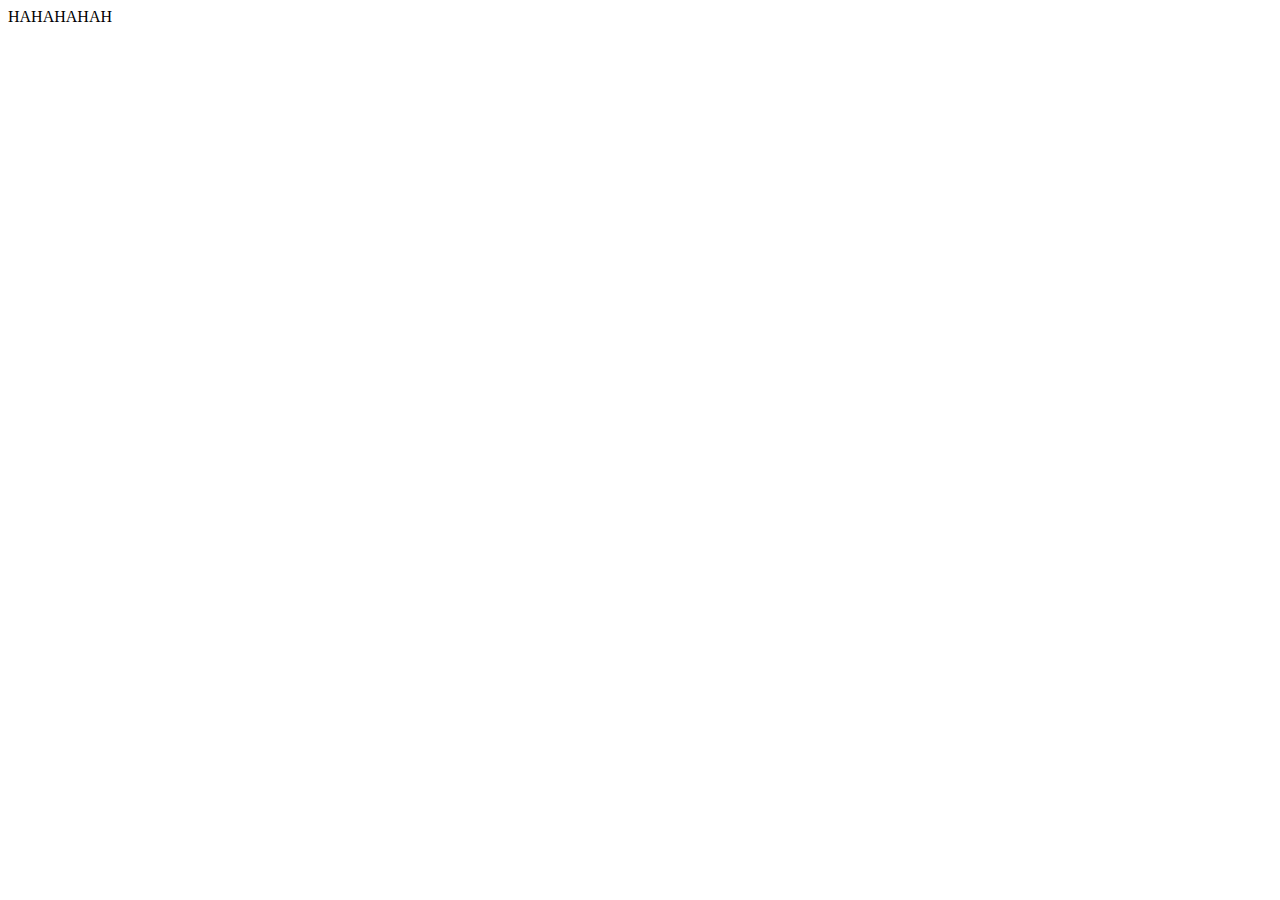
==== index.html @ 84782658 "Update index.html" ====
<!DOCTYPE html>
<html lang="en">
<head>
    <meta charset="UTF-8">
    <meta http-equiv="X-UA-Compatible" content="IE=edge">
    <meta name="viewport" content="width=device-width, initial-scale=1.0">
    <title>Document</title>
</head>
<body>
    HAHAHAHAH
</body>
</html>
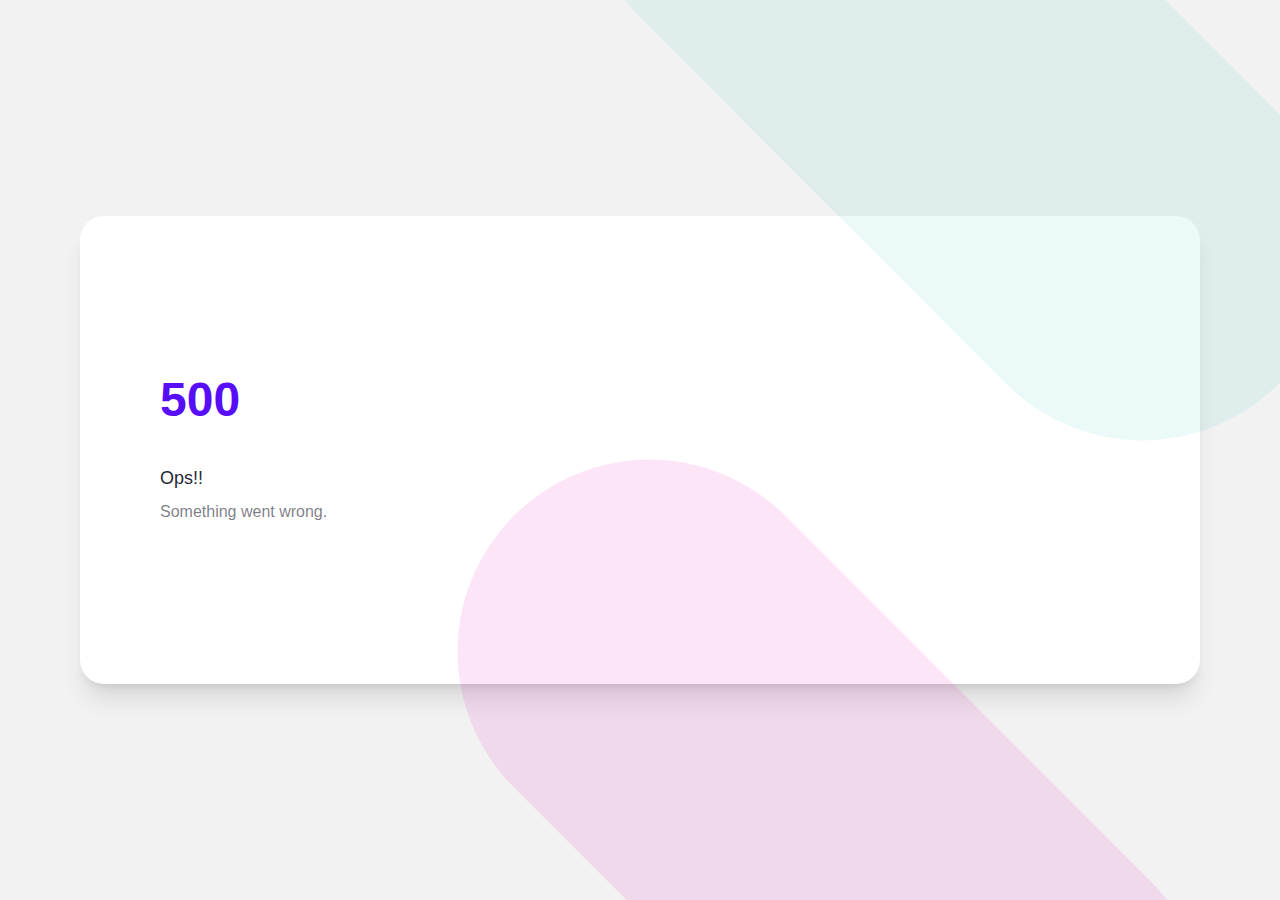
==== commit a6b85a3a: "Main Commit - Portfolio" ====
--- a/index.html
+++ b/index.html
@@ -1,12 +1 @@
-<!DOCTYPE html>
-<html lang="en">
-<head>
-    <meta charset="UTF-8">
-    <meta http-equiv="X-UA-Compatible" content="IE=edge">
-    <meta name="viewport" content="width=device-width, initial-scale=1.0">
-    <title>Document</title>
-</head>
-<body>
-    HAHAHAHAH
-</body>
-</html>+<!doctype html><html lang="en"><head><meta charset="utf-8"/><link rel="icon" href="/favicon.ico"/><meta name="viewport" content="width=device-width,initial-scale=1"/><meta name="theme-color" content="#000000"/><meta name="description" content="Web site created using create-react-app"/><link rel="apple-touch-icon" href="/logo192.png"/><link rel="manifest" href="/manifest.json"/><title>React App</title><script defer="defer" src="/static/js/main.92f76e3f.js"></script><link href="/static/css/main.0277106a.css" rel="stylesheet"></head><body><noscript>You need to enable JavaScript to run this app.</noscript><div id="root"></div></body></html>--- a/static/css/main.0277106a.css
+++ b/static/css/main.0277106a.css
@@ -0,0 +1,2 @@
+*,:after,:before{border:0 solid #e5e7eb;box-sizing:border-box}:after,:before{--tw-content:""}html{-webkit-text-size-adjust:100%;font-family:ui-sans-serif,system-ui,-apple-system,BlinkMacSystemFont,Segoe UI,Roboto,Helvetica Neue,Arial,Noto Sans,sans-serif,Apple Color Emoji,Segoe UI Emoji,Segoe UI Symbol,Noto Color Emoji;line-height:1.5;tab-size:4}body{line-height:inherit}hr{border-top-width:1px;color:inherit;height:0}abbr:where([title]){-webkit-text-decoration:underline dotted;text-decoration:underline dotted}h1,h2,h3,h4,h5,h6{font-size:inherit;font-weight:inherit}a{color:inherit;text-decoration:inherit}b,strong{font-weight:bolder}code,kbd,pre,samp{font-family:ui-monospace,SFMono-Regular,Menlo,Monaco,Consolas,Liberation Mono,Courier New,monospace;font-size:1em}small{font-size:80%}sub,sup{font-size:75%;line-height:0;position:relative;vertical-align:initial}sub{bottom:-.25em}sup{top:-.5em}table{border-collapse:collapse;border-color:inherit;text-indent:0}button,input,optgroup,select,textarea{color:inherit;font-family:inherit;font-size:100%;font-weight:inherit;line-height:inherit;margin:0;padding:0}button,select{text-transform:none}[type=button],[type=reset],[type=submit],button{-webkit-appearance:button;background-color:initial;background-image:none}:-moz-focusring{outline:auto}:-moz-ui-invalid{box-shadow:none}progress{vertical-align:initial}::-webkit-inner-spin-button,::-webkit-outer-spin-button{height:auto}[type=search]{-webkit-appearance:textfield;outline-offset:-2px}::-webkit-search-decoration{-webkit-appearance:none}::-webkit-file-upload-button{-webkit-appearance:button;font:inherit}summary{display:list-item}blockquote,dd,dl,figure,h1,h2,h3,h4,h5,h6,hr,p,pre{margin:0}fieldset{margin:0}fieldset,legend{padding:0}menu,ol,ul{list-style:none;margin:0;padding:0}textarea{resize:vertical}input::-webkit-input-placeholder,textarea::-webkit-input-placeholder{color:#9ca3af;opacity:1}input::placeholder,textarea::placeholder{color:#9ca3af;opacity:1}[role=button],button{cursor:pointer}:disabled{cursor:default}audio,canvas,embed,iframe,img,object,svg,video{display:block;vertical-align:middle}img,video{height:auto;max-width:100%}:root,[data-theme]{background-color:#fff;background-color:hsla(var(--b1)/var(--tw-bg-opacity,1));color:#1f2937;color:hsla(var(--bc)/var(--tw-text-opacity,1))}html{-webkit-tap-highlight-color:transparent}:root{--p:259 94% 51%;--pf:259 94% 41%;--sf:314 100% 38%;--af:174 60% 41%;--nf:219 14% 22%;--in:198 93% 60%;--su:158 64% 52%;--wa:43 96% 56%;--er:0 91% 71%;--inc:198 100% 12%;--suc:158 100% 10%;--wac:43 100% 11%;--erc:0 100% 14%;--rounded-box:1rem;--rounded-btn:.5rem;--rounded-badge:1.9rem;--animation-btn:.25s;--animation-input:.2s;--btn-text-case:uppercase;--btn-focus-scale:.95;--border-btn:1px;--tab-border:1px;--tab-radius:.5rem;--pc:0 0% 100%;--s:314 100% 47%;--sc:0 0% 100%;--a:174 60% 51%;--ac:175 44% 15%;--n:219 14% 28%;--nc:0 0% 100%;--b1:0 0% 100%;--b2:0 0% 95%;--b3:180 2% 90%;--bc:215 28% 17%}@media (prefers-color-scheme:dark){:root{--p:262 80% 50%;--pf:262 80% 40%;--sf:316 70% 40%;--af:175 70% 33%;--in:198 93% 60%;--su:158 64% 52%;--wa:43 96% 56%;--er:0 91% 71%;--inc:198 100% 12%;--suc:158 100% 10%;--wac:43 100% 11%;--erc:0 100% 14%;--rounded-box:1rem;--rounded-btn:.5rem;--rounded-badge:1.9rem;--animation-btn:.25s;--animation-input:.2s;--btn-text-case:uppercase;--btn-focus-scale:.95;--border-btn:1px;--tab-border:1px;--tab-radius:.5rem;--pc:0 0% 100%;--s:316 70% 50%;--sc:0 0% 100%;--a:175 70% 41%;--ac:0 0% 100%;--n:218 18% 12%;--nf:223 17% 8%;--nc:220 13% 69%;--b1:220 18% 20%;--b2:220 17% 17%;--b3:219 18% 15%;--bc:220 13% 69%}}[data-theme=light]{--p:259 94% 51%;--pf:259 94% 41%;--sf:314 100% 38%;--af:174 60% 41%;--nf:219 14% 22%;--in:198 93% 60%;--su:158 64% 52%;--wa:43 96% 56%;--er:0 91% 71%;--inc:198 100% 12%;--suc:158 100% 10%;--wac:43 100% 11%;--erc:0 100% 14%;--rounded-box:1rem;--rounded-btn:.5rem;--rounded-badge:1.9rem;--animation-btn:.25s;--animation-input:.2s;--btn-text-case:uppercase;--btn-focus-scale:.95;--border-btn:1px;--tab-border:1px;--tab-radius:.5rem;--pc:0 0% 100%;--s:314 100% 47%;--sc:0 0% 100%;--a:174 60% 51%;--ac:175 44% 15%;--n:219 14% 28%;--nc:0 0% 100%;--b1:0 0% 100%;--b2:0 0% 95%;--b3:180 2% 90%;--bc:215 28% 17%}[data-theme=dark]{--p:262 80% 50%;--pf:262 80% 40%;--sf:316 70% 40%;--af:175 70% 33%;--in:198 93% 60%;--su:158 64% 52%;--wa:43 96% 56%;--er:0 91% 71%;--inc:198 100% 12%;--suc:158 100% 10%;--wac:43 100% 11%;--erc:0 100% 14%;--rounded-box:1rem;--rounded-btn:.5rem;--rounded-badge:1.9rem;--animation-btn:.25s;--animation-input:.2s;--btn-text-case:uppercase;--btn-focus-scale:.95;--border-btn:1px;--tab-border:1px;--tab-radius:.5rem;--pc:0 0% 100%;--s:316 70% 50%;--sc:0 0% 100%;--a:175 70% 41%;--ac:0 0% 100%;--n:218 18% 12%;--nf:223 17% 8%;--nc:220 13% 69%;--b1:220 18% 20%;--b2:220 17% 17%;--b3:219 18% 15%;--bc:220 13% 69%}[data-theme=cupcake]{--p:183 47% 59%;--pf:183 47% 47%;--sf:338 71% 62%;--af:39 84% 46%;--nf:280 46% 11%;--in:198 93% 60%;--su:158 64% 52%;--wa:43 96% 56%;--er:0 91% 71%;--pc:183 100% 12%;--sc:338 100% 16%;--ac:39 100% 12%;--nc:280 83% 83%;--inc:198 100% 12%;--suc:158 100% 10%;--wac:43 100% 11%;--erc:0 100% 14%;--rounded-box:1rem;--rounded-badge:1.9rem;--animation-btn:.25s;--animation-input:.2s;--btn-text-case:uppercase;--btn-focus-scale:.95;--border-btn:1px;--s:338 71% 78%;--a:39 84% 58%;--n:280 46% 14%;--b1:24 33% 97%;--b2:27 22% 92%;--b3:22 14% 89%;--bc:280 46% 14%;--rounded-btn:1.9rem;--tab-border:2px;--tab-radius:.5rem}[data-theme=bumblebee]{--p:41 74% 53%;--pf:41 74% 42%;--sf:50 94% 46%;--af:240 33% 11%;--nf:240 33% 11%;--b2:0 0% 90%;--b3:0 0% 81%;--in:198 93% 60%;--su:158 64% 52%;--wa:43 96% 56%;--er:0 91% 71%;--bc:0 0% 20%;--ac:240 60% 83%;--nc:240 60% 83%;--inc:198 100% 12%;--suc:158 100% 10%;--wac:43 100% 11%;--erc:0 100% 14%;--rounded-box:1rem;--rounded-btn:.5rem;--rounded-badge:1.9rem;--animation-btn:.25s;--animation-input:.2s;--btn-text-case:uppercase;--btn-focus-scale:.95;--border-btn:1px;--tab-border:1px;--tab-radius:.5rem;--pc:240 33% 14%;--s:50 94% 58%;--sc:240 33% 14%;--a:240 33% 14%;--n:240 33% 14%;--b1:0 0% 100%}[data-theme=emerald]{--p:141 50% 60%;--pf:141 50% 48%;--sf:219 96% 48%;--af:10 81% 45%;--nf:219 20% 20%;--b2:0 0% 90%;--b3:0 0% 81%;--in:198 93% 60%;--su:158 64% 52%;--wa:43 96% 56%;--er:0 91% 71%;--inc:198 100% 12%;--suc:158 100% 10%;--wac:43 100% 11%;--erc:0 100% 14%;--rounded-box:1rem;--rounded-btn:.5rem;--rounded-badge:1.9rem;--btn-text-case:uppercase;--border-btn:1px;--tab-border:1px;--tab-radius:.5rem;--pc:151 28% 19%;--s:219 96% 60%;--sc:210 20% 98%;--a:10 81% 56%;--ac:210 20% 98%;--n:219 20% 25%;--nc:210 20% 98%;--b1:0 0% 100%;--bc:219 20% 25%;--animation-btn:0;--animation-input:0;--btn-focus-scale:1}[data-theme=corporate]{--p:229 96% 64%;--pf:229 96% 51%;--sf:215 26% 47%;--af:154 49% 48%;--nf:233 27% 10%;--b2:0 0% 90%;--b3:0 0% 81%;--in:198 93% 60%;--su:158 64% 52%;--wa:43 96% 56%;--er:0 91% 71%;--pc:229 100% 93%;--sc:215 100% 12%;--ac:154 100% 12%;--inc:198 100% 12%;--suc:158 100% 10%;--wac:43 100% 11%;--erc:0 100% 14%;--btn-text-case:uppercase;--border-btn:1px;--tab-border:1px;--tab-radius:.5rem;--s:215 26% 59%;--a:154 49% 60%;--n:233 27% 13%;--nc:210 38% 95%;--b1:0 0% 100%;--bc:233 27% 13%;--rounded-box:.25rem;--rounded-btn:.125rem;--rounded-badge:.125rem;--animation-btn:0;--animation-input:0;--btn-focus-scale:1}[data-theme=synthwave]{--p:321 70% 69%;--pf:321 70% 55%;--sf:197 87% 52%;--af:48 89% 46%;--nf:253 61% 15%;--b2:254 59% 23%;--b3:254 59% 21%;--pc:321 100% 14%;--sc:197 100% 13%;--ac:48 100% 11%;--rounded-box:1rem;--rounded-btn:.5rem;--rounded-badge:1.9rem;--animation-btn:.25s;--animation-input:.2s;--btn-text-case:uppercase;--btn-focus-scale:.95;--border-btn:1px;--tab-border:1px;--tab-radius:.5rem;--s:197 87% 65%;--a:48 89% 57%;--n:253 61% 19%;--nc:260 60% 98%;--b1:254 59% 26%;--bc:260 60% 98%;--in:199 87% 64%;--inc:257 63% 17%;--su:168 74% 68%;--suc:257 63% 17%;--wa:48 89% 57%;--wac:257 63% 17%;--er:352 74% 57%;--erc:260 60% 98%}[data-theme=retro]{--p:3 74% 76%;--pf:3 74% 61%;--sf:145 27% 58%;--af:49 67% 61%;--nf:42 17% 34%;--inc:221 100% 91%;--suc:142 100% 87%;--wac:32 100% 9%;--erc:0 100% 90%;--animation-btn:.25s;--animation-input:.2s;--btn-text-case:uppercase;--btn-focus-scale:.95;--border-btn:1px;--tab-border:1px;--tab-radius:.5rem;--pc:345 5% 15%;--s:145 27% 72%;--sc:345 5% 15%;--a:49 67% 76%;--ac:345 5% 15%;--n:42 17% 42%;--nc:45 47% 80%;--b1:45 47% 80%;--b2:45 37% 72%;--b3:42 36% 65%;--bc:345 5% 15%;--in:221 83% 53%;--su:142 76% 36%;--wa:32 95% 44%;--er:0 72% 51%;--rounded-box:.4rem;--rounded-btn:.4rem;--rounded-badge:.4rem}[data-theme=cyberpunk]{--pf:345 100% 58%;--sf:195 80% 56%;--af:276 74% 57%;--nf:57 100% 10%;--b2:56 100% 45%;--b3:56 100% 41%;--in:198 93% 60%;--su:158 64% 52%;--wa:43 96% 56%;--er:0 91% 71%;--bc:56 100% 10%;--pc:345 100% 15%;--sc:195 100% 14%;--ac:276 100% 14%;--inc:198 100% 12%;--suc:158 100% 10%;--wac:43 100% 11%;--erc:0 100% 14%;--animation-btn:.25s;--animation-input:.2s;--btn-text-case:uppercase;--btn-focus-scale:.95;--border-btn:1px;--tab-border:1px;--p:345 100% 73%;--s:195 80% 70%;--a:276 74% 71%;--n:57 100% 13%;--nc:56 100% 50%;--b1:56 100% 50%;--rounded-box:0;--rounded-btn:0;--rounded-badge:0;--tab-radius:0;font-family:ui-monospace,SFMono-Regular,Menlo,Monaco,Consolas,Liberation Mono,Courier New,monospace}[data-theme=valentine]{--p:353 74% 67%;--pf:353 74% 54%;--sf:254 86% 61%;--af:181 56% 56%;--nf:336 43% 38%;--b2:318 46% 80%;--b3:318 46% 72%;--pc:353 100% 13%;--sc:254 100% 15%;--ac:181 100% 14%;--inc:221 100% 91%;--suc:142 100% 87%;--wac:32 100% 9%;--erc:0 100% 90%;--rounded-box:1rem;--rounded-badge:1.9rem;--animation-btn:.25s;--animation-input:.2s;--btn-text-case:uppercase;--btn-focus-scale:.95;--border-btn:1px;--tab-border:1px;--tab-radius:.5rem;--s:254 86% 77%;--a:181 56% 70%;--n:336 43% 48%;--nc:318 46% 89%;--b1:318 46% 89%;--bc:344 38% 28%;--in:221 83% 53%;--su:142 76% 36%;--wa:32 95% 44%;--er:0 72% 51%;--rounded-btn:1.9rem}[data-theme=halloween]{--p:32 89% 52%;--pf:32 89% 42%;--sf:271 46% 34%;--af:91 100% 26%;--nf:180 4% 9%;--b2:0 0% 12%;--b3:0 0% 10%;--bc:0 0% 83%;--sc:271 100% 88%;--ac:91 100% 7%;--nc:180 5% 82%;--inc:221 100% 91%;--suc:142 100% 87%;--wac:32 100% 9%;--erc:0 100% 90%;--rounded-box:1rem;--rounded-btn:.5rem;--rounded-badge:1.9rem;--animation-btn:.25s;--animation-input:.2s;--btn-text-case:uppercase;--btn-focus-scale:.95;--border-btn:1px;--tab-border:1px;--tab-radius:.5rem;--pc:180 7% 8%;--s:271 46% 42%;--a:91 100% 33%;--n:180 4% 11%;--b1:0 0% 13%;--in:221 83% 53%;--su:142 76% 36%;--wa:32 95% 44%;--er:0 72% 51%}[data-theme=garden]{--p:139 16% 43%;--pf:139 16% 34%;--sf:97 37% 75%;--af:0 68% 75%;--nf:0 4% 28%;--b2:0 4% 82%;--b3:0 4% 74%;--in:198 93% 60%;--su:158 64% 52%;--wa:43 96% 56%;--er:0 91% 71%;--pc:139 100% 89%;--inc:198 100% 12%;--suc:158 100% 10%;--wac:43 100% 11%;--erc:0 100% 14%;--rounded-box:1rem;--rounded-btn:.5rem;--rounded-badge:1.9rem;--animation-btn:.25s;--animation-input:.2s;--btn-text-case:uppercase;--btn-focus-scale:.95;--border-btn:1px;--tab-border:1px;--tab-radius:.5rem;--s:97 37% 93%;--sc:96 32% 15%;--a:0 68% 94%;--ac:0 22% 16%;--n:0 4% 35%;--nc:0 4% 91%;--b1:0 4% 91%;--bc:0 3% 6%}[data-theme=forest]{--p:141 72% 42%;--pf:141 72% 34%;--sf:141 75% 38%;--af:35 69% 42%;--nf:0 10% 5%;--b2:0 12% 7%;--b3:0 12% 7%;--in:198 93% 60%;--su:158 64% 52%;--wa:43 96% 56%;--er:0 91% 71%;--bc:0 12% 82%;--pc:141 100% 8%;--sc:141 100% 10%;--ac:35 100% 10%;--nc:0 7% 81%;--inc:198 100% 12%;--suc:158 100% 10%;--wac:43 100% 11%;--erc:0 100% 14%;--rounded-box:1rem;--rounded-badge:1.9rem;--animation-btn:.25s;--animation-input:.2s;--btn-text-case:uppercase;--btn-focus-scale:.95;--border-btn:1px;--tab-border:1px;--tab-radius:.5rem;--s:141 75% 48%;--a:35 69% 52%;--n:0 10% 6%;--b1:0 12% 8%;--rounded-btn:1.9rem}[data-theme=aqua]{--p:182 93% 49%;--pf:182 93% 40%;--sf:274 31% 45%;--af:47 100% 64%;--nf:205 54% 40%;--b2:219 53% 39%;--b3:219 53% 35%;--bc:219 100% 89%;--sc:274 100% 91%;--ac:47 100% 16%;--nc:205 100% 90%;--inc:221 100% 91%;--suc:142 100% 87%;--wac:32 100% 9%;--erc:0 100% 90%;--rounded-box:1rem;--rounded-btn:.5rem;--rounded-badge:1.9rem;--animation-btn:.25s;--animation-input:.2s;--btn-text-case:uppercase;--btn-focus-scale:.95;--border-btn:1px;--tab-border:1px;--tab-radius:.5rem;--pc:181 100% 17%;--s:274 31% 57%;--a:47 100% 80%;--n:205 54% 50%;--b1:219 53% 43%;--in:221 83% 53%;--su:142 76% 36%;--wa:32 95% 44%;--er:0 72% 51%}[data-theme=lofi]{--p:0 0% 5%;--pf:0 0% 4%;--sf:0 2% 8%;--af:0 0% 12%;--nf:0 0% 0%;--btn-text-case:uppercase;--border-btn:1px;--tab-border:1px;--pc:0 0% 100%;--s:0 2% 10%;--sc:0 0% 100%;--a:0 0% 15%;--ac:0 0% 100%;--n:0 0% 0%;--nc:0 0% 100%;--b1:0 0% 100%;--b2:0 0% 95%;--b3:0 2% 90%;--bc:0 0% 0%;--in:212 100% 48%;--inc:0 0% 100%;--su:137 72% 46%;--suc:0 0% 100%;--wa:5 100% 66%;--wac:0 0% 100%;--er:325 78% 49%;--erc:0 0% 100%;--rounded-box:.25rem;--rounded-btn:.125rem;--rounded-badge:.125rem;--animation-btn:0;--animation-input:0;--btn-focus-scale:1;--tab-radius:0}[data-theme=pastel]{--p:284 22% 80%;--pf:284 22% 64%;--sf:352 70% 70%;--af:158 55% 65%;--nf:199 44% 49%;--in:198 93% 60%;--su:158 64% 52%;--wa:43 96% 56%;--er:0 91% 71%;--bc:0 0% 20%;--pc:284 59% 16%;--sc:352 100% 18%;--ac:158 100% 16%;--nc:199 100% 12%;--inc:198 100% 12%;--suc:158 100% 10%;--wac:43 100% 11%;--erc:0 100% 14%;--rounded-box:1rem;--rounded-badge:1.9rem;--animation-btn:.25s;--animation-input:.2s;--btn-text-case:uppercase;--btn-focus-scale:.95;--border-btn:1px;--tab-border:1px;--tab-radius:.5rem;--s:352 70% 88%;--a:158 55% 81%;--n:199 44% 61%;--b1:0 0% 100%;--b2:210 20% 98%;--b3:216 12% 84%;--rounded-btn:1.9rem}[data-theme=fantasy]{--p:296 83% 25%;--pf:296 83% 20%;--sf:200 100% 30%;--af:31 94% 41%;--nf:215 28% 13%;--b2:0 0% 90%;--b3:0 0% 81%;--in:198 93% 60%;--su:158 64% 52%;--wa:43 96% 56%;--er:0 91% 71%;--pc:296 100% 85%;--sc:200 100% 87%;--ac:31 100% 10%;--nc:215 62% 83%;--inc:198 100% 12%;--suc:158 100% 10%;--wac:43 100% 11%;--erc:0 100% 14%;--rounded-box:1rem;--rounded-btn:.5rem;--rounded-badge:1.9rem;--animation-btn:.25s;--animation-input:.2s;--btn-text-case:uppercase;--btn-focus-scale:.95;--border-btn:1px;--tab-border:1px;--tab-radius:.5rem;--s:200 100% 37%;--a:31 94% 51%;--n:215 28% 17%;--b1:0 0% 100%;--bc:215 28% 17%}[data-theme=wireframe]{--pf:0 0% 58%;--sf:0 0% 58%;--af:0 0% 58%;--nf:0 0% 74%;--bc:0 0% 20%;--pc:0 0% 14%;--sc:0 0% 14%;--ac:0 0% 14%;--nc:0 0% 18%;--inc:240 100% 90%;--suc:120 100% 85%;--wac:60 100% 10%;--erc:0 100% 90%;--animation-btn:.25s;--animation-input:.2s;--btn-text-case:uppercase;--btn-focus-scale:.95;--border-btn:1px;--tab-border:1px;--p:0 0% 72%;--s:0 0% 72%;--a:0 0% 72%;--n:0 0% 92%;--b1:0 0% 100%;--b2:0 0% 93%;--b3:0 0% 87%;--in:240 100% 50%;--su:120 100% 25%;--wa:60 30% 50%;--er:0 100% 50%;--rounded-box:.2rem;--rounded-btn:.2rem;--rounded-badge:.2rem;--tab-radius:.2rem;font-family:Chalkboard,comic sans ms,sanssecondaryerif}[data-theme=black]{--p:0 2% 20%;--pf:0 2% 16%;--sf:0 2% 16%;--af:0 2% 16%;--bc:0 0% 80%;--pc:0 5% 84%;--sc:0 5% 84%;--ac:0 5% 84%;--nc:0 3% 83%;--inc:240 100% 90%;--suc:120 100% 85%;--wac:60 100% 10%;--erc:0 100% 90%;--border-btn:1px;--tab-border:1px;--s:0 2% 20%;--a:0 2% 20%;--b1:0 0% 0%;--b2:0 0% 5%;--b3:0 2% 10%;--n:0 1% 15%;--nf:0 2% 20%;--in:240 100% 50%;--su:120 100% 25%;--wa:60 100% 50%;--er:0 100% 50%;--rounded-box:0;--rounded-btn:0;--rounded-badge:0;--animation-btn:0;--animation-input:0;--btn-text-case:lowercase;--btn-focus-scale:1;--tab-radius:0}[data-theme=luxury]{--p:0 0% 100%;--pf:0 0% 80%;--sf:218 54% 14%;--af:319 22% 21%;--nf:270 4% 7%;--pc:0 0% 20%;--sc:218 100% 84%;--ac:319 85% 85%;--inc:202 100% 14%;--suc:89 100% 10%;--wac:54 100% 13%;--erc:0 100% 14%;--rounded-box:1rem;--rounded-btn:.5rem;--rounded-badge:1.9rem;--animation-btn:.25s;--animation-input:.2s;--btn-text-case:uppercase;--btn-focus-scale:.95;--border-btn:1px;--tab-border:1px;--tab-radius:.5rem;--s:218 54% 18%;--a:319 22% 26%;--n:270 4% 9%;--nc:37 67% 58%;--b1:240 10% 4%;--b2:270 4% 9%;--b3:270 2% 18%;--bc:37 67% 58%;--in:202 100% 70%;--su:89 62% 52%;--wa:54 69% 64%;--er:0 100% 72%}[data-theme=dracula]{--p:326 100% 74%;--pf:326 100% 59%;--sf:265 89% 62%;--af:31 100% 57%;--nf:230 15% 24%;--b2:231 15% 17%;--b3:231 15% 15%;--pc:326 100% 15%;--sc:265 100% 16%;--ac:31 100% 14%;--nc:230 71% 86%;--inc:191 100% 15%;--suc:135 100% 13%;--wac:65 100% 15%;--erc:0 100% 93%;--rounded-box:1rem;--rounded-btn:.5rem;--rounded-badge:1.9rem;--animation-btn:.25s;--animation-input:.2s;--btn-text-case:uppercase;--btn-focus-scale:.95;--border-btn:1px;--tab-border:1px;--tab-radius:.5rem;--s:265 89% 78%;--a:31 100% 71%;--n:230 15% 30%;--b1:231 15% 18%;--bc:60 30% 96%;--in:191 97% 77%;--su:135 94% 65%;--wa:65 92% 76%;--er:0 100% 67%}[data-theme=cmyk]{--p:203 83% 60%;--pf:203 83% 48%;--sf:335 78% 48%;--af:56 100% 48%;--nf:0 0% 8%;--b2:0 0% 90%;--b3:0 0% 81%;--bc:0 0% 20%;--pc:203 100% 12%;--sc:335 100% 92%;--ac:56 100% 12%;--nc:0 0% 82%;--inc:192 100% 10%;--suc:291 100% 88%;--wac:25 100% 11%;--erc:4 100% 91%;--rounded-box:1rem;--rounded-btn:.5rem;--rounded-badge:1.9rem;--animation-btn:.25s;--animation-input:.2s;--btn-text-case:uppercase;--btn-focus-scale:.95;--border-btn:1px;--tab-border:1px;--tab-radius:.5rem;--s:335 78% 60%;--a:56 100% 60%;--n:0 0% 10%;--b1:0 0% 100%;--in:192 48% 52%;--su:291 48% 38%;--wa:25 85% 57%;--er:4 81% 56%}[data-theme=autumn]{--p:344 96% 28%;--pf:344 96% 22%;--sf:0 63% 47%;--af:27 56% 50%;--nf:22 17% 35%;--b2:0 0% 85%;--b3:0 0% 77%;--bc:0 0% 19%;--pc:344 100% 86%;--sc:0 100% 92%;--ac:27 100% 13%;--nc:22 100% 89%;--inc:187 100% 10%;--suc:165 100% 9%;--wac:30 100% 10%;--erc:354 100% 90%;--rounded-box:1rem;--rounded-btn:.5rem;--rounded-badge:1.9rem;--animation-btn:.25s;--animation-input:.2s;--btn-text-case:uppercase;--btn-focus-scale:.95;--border-btn:1px;--tab-border:1px;--tab-radius:.5rem;--s:0 63% 58%;--a:27 56% 63%;--n:22 17% 44%;--b1:0 0% 95%;--in:187 48% 50%;--su:165 34% 43%;--wa:30 84% 50%;--er:354 79% 49%}[data-theme=business]{--p:210 64% 31%;--pf:210 64% 24%;--sf:200 13% 44%;--af:13 80% 48%;--nf:213 14% 13%;--b2:0 0% 11%;--b3:0 0% 10%;--bc:0 0% 83%;--pc:210 100% 86%;--sc:200 100% 11%;--ac:13 100% 12%;--nc:213 28% 83%;--inc:199 100% 88%;--suc:144 100% 11%;--wac:39 100% 12%;--erc:6 100% 89%;--animation-btn:.25s;--animation-input:.2s;--btn-text-case:uppercase;--btn-focus-scale:.95;--border-btn:1px;--tab-border:1px;--tab-radius:.5rem;--s:200 13% 55%;--a:13 80% 60%;--n:213 14% 16%;--b1:0 0% 13%;--in:199 100% 42%;--su:144 31% 56%;--wa:39 64% 60%;--er:6 56% 43%;--rounded-box:.25rem;--rounded-btn:.125rem;--rounded-badge:.125rem}[data-theme=acid]{--p:303 100% 50%;--pf:303 100% 40%;--sf:27 100% 40%;--af:72 98% 40%;--nf:238 43% 14%;--b2:0 0% 88%;--b3:0 0% 79%;--bc:0 0% 20%;--pc:303 100% 90%;--sc:27 100% 10%;--ac:72 100% 10%;--nc:238 99% 83%;--inc:210 100% 12%;--suc:149 100% 12%;--wac:53 100% 11%;--erc:1 100% 89%;--animation-btn:.25s;--animation-input:.2s;--btn-text-case:uppercase;--btn-focus-scale:.95;--border-btn:1px;--tab-border:1px;--tab-radius:.5rem;--s:27 100% 50%;--a:72 98% 50%;--n:238 43% 17%;--b1:0 0% 98%;--in:210 92% 58%;--su:149 50% 58%;--wa:53 93% 57%;--er:1 100% 45%;--rounded-box:1.25rem;--rounded-btn:1rem;--rounded-badge:1rem}[data-theme=lemonade]{--p:89 96% 31%;--pf:89 96% 24%;--sf:60 81% 44%;--af:63 80% 71%;--nf:238 43% 14%;--b2:0 0% 90%;--b3:0 0% 81%;--bc:0 0% 20%;--pc:89 100% 86%;--sc:60 100% 11%;--ac:63 100% 18%;--nc:238 99% 83%;--inc:192 79% 17%;--suc:74 100% 16%;--wac:50 100% 15%;--erc:1 100% 17%;--rounded-box:1rem;--rounded-btn:.5rem;--rounded-badge:1.9rem;--animation-btn:.25s;--animation-input:.2s;--btn-text-case:uppercase;--btn-focus-scale:.95;--border-btn:1px;--tab-border:1px;--tab-radius:.5rem;--s:60 81% 55%;--a:63 80% 88%;--n:238 43% 17%;--b1:0 0% 100%;--in:192 39% 85%;--su:74 76% 79%;--wa:50 87% 75%;--er:1 70% 83%}[data-theme=night]{--p:198 93% 60%;--pf:198 93% 48%;--sf:234 89% 59%;--af:329 86% 56%;--b2:222 47% 10%;--b3:222 47% 9%;--bc:222 66% 82%;--pc:198 100% 12%;--sc:234 100% 15%;--ac:329 100% 14%;--nc:217 76% 83%;--inc:198 100% 10%;--suc:172 100% 10%;--wac:41 100% 13%;--erc:351 100% 14%;--rounded-box:1rem;--rounded-btn:.5rem;--rounded-badge:1.9rem;--animation-btn:.25s;--animation-input:.2s;--btn-text-case:uppercase;--btn-focus-scale:.95;--border-btn:1px;--tab-border:1px;--tab-radius:.5rem;--s:234 89% 74%;--a:329 86% 70%;--n:217 33% 17%;--nf:217 30% 22%;--b1:222 47% 11%;--in:198 90% 48%;--su:172 66% 50%;--wa:41 88% 64%;--er:351 95% 71%}[data-theme=coffee]{--p:30 67% 58%;--pf:30 67% 46%;--sf:182 25% 16%;--af:194 74% 20%;--nf:300 20% 5%;--b2:306 19% 10%;--b3:306 19% 9%;--pc:30 100% 12%;--sc:182 67% 84%;--ac:194 100% 85%;--nc:300 14% 81%;--inc:171 100% 13%;--suc:93 100% 12%;--wac:43 100% 14%;--erc:10 100% 15%;--rounded-box:1rem;--rounded-btn:.5rem;--rounded-badge:1.9rem;--animation-btn:.25s;--animation-input:.2s;--btn-text-case:uppercase;--btn-focus-scale:.95;--border-btn:1px;--tab-border:1px;--tab-radius:.5rem;--s:182 25% 20%;--a:194 74% 25%;--n:300 20% 6%;--b1:306 19% 11%;--bc:37 8% 42%;--in:171 37% 67%;--su:93 25% 62%;--wa:43 100% 69%;--er:10 95% 75%}[data-theme=winter]{--p:212 100% 51%;--pf:212 100% 41%;--sf:247 47% 35%;--af:310 49% 42%;--nf:217 92% 8%;--pc:212 100% 90%;--sc:247 100% 89%;--ac:310 100% 90%;--nc:217 100% 82%;--inc:192 100% 16%;--suc:182 100% 13%;--wac:32 100% 17%;--erc:0 100% 14%;--rounded-box:1rem;--rounded-btn:.5rem;--rounded-badge:1.9rem;--animation-btn:.25s;--animation-input:.2s;--btn-text-case:uppercase;--btn-focus-scale:.95;--border-btn:1px;--tab-border:1px;--tab-radius:.5rem;--s:247 47% 43%;--a:310 49% 52%;--n:217 92% 10%;--b1:0 0% 100%;--b2:217 100% 97%;--b3:219 44% 92%;--bc:214 30% 32%;--in:192 93% 78%;--su:182 47% 66%;--wa:32 62% 84%;--er:0 63% 72%}[data-theme=procyon]{--p:339 98% 50%;--pf:339 98% 40%;--sf:189 68% 33%;--af:52 79% 45%;--nf:260 10% 14%;--b2:240 22% 82%;--b3:240 22% 74%;--in:198 93% 60%;--su:158 64% 52%;--wa:43 96% 56%;--er:0 91% 71%;--bc:240 24% 18%;--pc:339 100% 90%;--sc:189 100% 8%;--ac:52 100% 11%;--nc:260 23% 83%;--inc:198 100% 12%;--suc:158 100% 10%;--wac:43 100% 11%;--erc:0 100% 14%;--rounded-badge:1.9rem;--animation-btn:.25s;--animation-input:.2s;--btn-text-case:uppercase;--btn-focus-scale:.95;--border-btn:1px;--tab-border:1px;--tab-radius:.5rem;--s:189 68% 41%;--a:52 79% 57%;--n:260 10% 17%;--b1:240 22% 91%;--rounded-box:3rem;--rounded-btn:3rem}*,:after,:before{--tw-border-spacing-x:0;--tw-border-spacing-y:0;--tw-translate-x:0;--tw-translate-y:0;--tw-rotate:0;--tw-skew-x:0;--tw-skew-y:0;--tw-scale-x:1;--tw-scale-y:1;--tw-pan-x: ;--tw-pan-y: ;--tw-pinch-zoom: ;--tw-scroll-snap-strictness:proximity;--tw-ordinal: ;--tw-slashed-zero: ;--tw-numeric-figure: ;--tw-numeric-spacing: ;--tw-numeric-fraction: ;--tw-ring-inset: ;--tw-ring-offset-width:0px;--tw-ring-offset-color:#fff;--tw-ring-color:rgba(59,130,246,.5);--tw-ring-offset-shadow:0 0 #0000;--tw-ring-shadow:0 0 #0000;--tw-shadow:0 0 #0000;--tw-shadow-colored:0 0 #0000;--tw-blur: ;--tw-brightness: ;--tw-contrast: ;--tw-grayscale: ;--tw-hue-rotate: ;--tw-invert: ;--tw-saturate: ;--tw-sepia: ;--tw-drop-shadow: ;--tw-backdrop-blur: ;--tw-backdrop-brightness: ;--tw-backdrop-contrast: ;--tw-backdrop-grayscale: ;--tw-backdrop-hue-rotate: ;--tw-backdrop-invert: ;--tw-backdrop-opacity: ;--tw-backdrop-saturate: ;--tw-backdrop-sepia: }::-webkit-backdrop{--tw-border-spacing-x:0;--tw-border-spacing-y:0;--tw-translate-x:0;--tw-translate-y:0;--tw-rotate:0;--tw-skew-x:0;--tw-skew-y:0;--tw-scale-x:1;--tw-scale-y:1;--tw-pan-x: ;--tw-pan-y: ;--tw-pinch-zoom: ;--tw-scroll-snap-strictness:proximity;--tw-ordinal: ;--tw-slashed-zero: ;--tw-numeric-figure: ;--tw-numeric-spacing: ;--tw-numeric-fraction: ;--tw-ring-inset: ;--tw-ring-offset-width:0px;--tw-ring-offset-color:#fff;--tw-ring-color:rgba(59,130,246,.5);--tw-ring-offset-shadow:0 0 #0000;--tw-ring-shadow:0 0 #0000;--tw-shadow:0 0 #0000;--tw-shadow-colored:0 0 #0000;--tw-blur: ;--tw-brightness: ;--tw-contrast: ;--tw-grayscale: ;--tw-hue-rotate: ;--tw-invert: ;--tw-saturate: ;--tw-sepia: ;--tw-drop-shadow: ;--tw-backdrop-blur: ;--tw-backdrop-brightness: ;--tw-backdrop-contrast: ;--tw-backdrop-grayscale: ;--tw-backdrop-hue-rotate: ;--tw-backdrop-invert: ;--tw-backdrop-opacity: ;--tw-backdrop-saturate: ;--tw-backdrop-sepia: }::backdrop{--tw-border-spacing-x:0;--tw-border-spacing-y:0;--tw-translate-x:0;--tw-translate-y:0;--tw-rotate:0;--tw-skew-x:0;--tw-skew-y:0;--tw-scale-x:1;--tw-scale-y:1;--tw-pan-x: ;--tw-pan-y: ;--tw-pinch-zoom: ;--tw-scroll-snap-strictness:proximity;--tw-ordinal: ;--tw-slashed-zero: ;--tw-numeric-figure: ;--tw-numeric-spacing: ;--tw-numeric-fraction: ;--tw-ring-inset: ;--tw-ring-offset-width:0px;--tw-ring-offset-color:#fff;--tw-ring-color:rgba(59,130,246,.5);--tw-ring-offset-shadow:0 0 #0000;--tw-ring-shadow:0 0 #0000;--tw-shadow:0 0 #0000;--tw-shadow-colored:0 0 #0000;--tw-blur: ;--tw-brightness: ;--tw-contrast: ;--tw-grayscale: ;--tw-hue-rotate: ;--tw-invert: ;--tw-saturate: ;--tw-sepia: ;--tw-drop-shadow: ;--tw-backdrop-blur: ;--tw-backdrop-brightness: ;--tw-backdrop-contrast: ;--tw-backdrop-grayscale: ;--tw-backdrop-hue-rotate: ;--tw-backdrop-invert: ;--tw-backdrop-opacity: ;--tw-backdrop-saturate: ;--tw-backdrop-sepia: }.avatar{display:inline-flex;position:relative}.avatar>div{aspect-ratio:1/1;display:block;overflow:hidden}.avatar img{height:100%;object-fit:cover;width:100%}.avatar.placeholder>div{display:flex}.avatar.placeholder>div,.btn{align-items:center;justify-content:center}.btn{--tw-border-opacity:1;--tw-bg-opacity:1;--tw-text-opacity:1;-webkit-animation:button-pop .25s ease-out;-webkit-animation:button-pop var(--animation-btn,.25s) ease-out;animation:button-pop .25s ease-out;animation:button-pop var(--animation-btn,.25s) ease-out;background-color:hsl(219 14% 28%/var(--tw-bg-opacity));background-color:hsl(var(--n)/var(--tw-bg-opacity));border-color:transparent;border-color:hsl(var(--n)/var(--tw-border-opacity));border-radius:.5rem;border-radius:var(--rounded-btn,.5rem);border-width:1px;border-width:var(--border-btn,1px);color:hsl(0 0% 100%/var(--tw-text-opacity));color:hsl(var(--nc)/var(--tw-text-opacity));cursor:pointer;display:inline-flex;flex-shrink:0;flex-wrap:wrap;font-size:.875rem;font-weight:600;height:3rem;line-height:1.25rem;line-height:1em;min-height:3rem;padding-left:1rem;padding-right:1rem;text-align:center;-webkit-text-decoration-line:none;text-decoration-line:none;text-transform:uppercase;text-transform:var(--btn-text-case,uppercase);transition-duration:.2s;transition-property:color,background-color,border-color,fill,stroke,opacity,box-shadow,transform,filter,-webkit-text-decoration-color,-webkit-backdrop-filter;transition-property:color,background-color,border-color,fill,stroke,opacity,box-shadow,-webkit-text-decoration-color,-webkit-transform,-webkit-filter,-webkit-backdrop-filter;transition-property:color,background-color,border-color,text-decoration-color,fill,stroke,opacity,box-shadow,transform,filter,backdrop-filter;transition-property:color,background-color,border-color,text-decoration-color,fill,stroke,opacity,box-shadow,transform,filter,backdrop-filter,-webkit-text-decoration-color,-webkit-transform,-webkit-filter,-webkit-backdrop-filter;transition-property:color,background-color,border-color,text-decoration-color,fill,stroke,opacity,box-shadow,transform,filter,backdrop-filter,-webkit-text-decoration-color,-webkit-backdrop-filter;transition-timing-function:cubic-bezier(.4,0,.2,1);-webkit-user-select:none;user-select:none}.btn-disabled,.btn.loading,.btn.loading:hover,.btn[disabled]{pointer-events:none}.btn.loading:before{-webkit-animation:spin 2s linear infinite;animation:spin 2s linear infinite;border-bottom-color:initial;border-left-color:transparent;border-radius:9999px;border-right-color:initial;border-top-color:transparent;border-width:2px;content:"";height:1rem;margin-right:.5rem;width:1rem}@media (prefers-reduced-motion:reduce){.btn.loading:before{-webkit-animation:spin 10s linear infinite;animation:spin 10s linear infinite}}@-webkit-keyframes spin{0%{-webkit-transform:rotate(0);transform:rotate(0)}to{-webkit-transform:rotate(1turn);transform:rotate(1turn)}}@keyframes spin{0%{-webkit-transform:rotate(0);transform:rotate(0)}to{-webkit-transform:rotate(1turn);transform:rotate(1turn)}}.btn-group>input[type=radio].btn{-webkit-appearance:none;appearance:none}.btn-group>input[type=radio].btn:before{content:attr(data-title)}.card{border-radius:1rem;border-radius:var(--rounded-box,1rem);display:flex;flex-direction:column;overflow:hidden;position:relative}.card:focus{outline:2px solid transparent;outline-offset:2px}.card-body{display:flex;flex:1 1 auto;flex-direction:column;gap:.5rem;padding:2rem;padding:var(--padding-card,2rem)}.card-body :where(p){flex-grow:1}.card figure{align-items:center;display:flex;justify-content:center}.card.image-full{display:grid}.card.image-full:before{--tw-bg-opacity:1;background-color:hsl(219 14% 28%/var(--tw-bg-opacity));background-color:hsl(var(--n)/var(--tw-bg-opacity));border-radius:1rem;border-radius:var(--rounded-box,1rem);content:"";opacity:.75;position:relative;z-index:10}.card.image-full:before,.card.image-full>*{grid-column-start:1;grid-row-start:1}.card.image-full>figure img{height:100%;object-fit:cover}.card.image-full>.card-body{--tw-text-opacity:1;color:hsl(0 0% 100%/var(--tw-text-opacity));color:hsl(var(--nc)/var(--tw-text-opacity));position:relative;z-index:20}.dropdown{display:inline-block;position:relative}.dropdown>:focus{outline:2px solid transparent;outline-offset:2px}.dropdown .dropdown-content{--tw-scale-x:.95;--tw-scale-y:.95;opacity:0;position:absolute;-webkit-transform:translate(var(--tw-translate-x),var(--tw-translate-y)) rotate(var(--tw-rotate)) skew(var(--tw-skew-x)) skewY(var(--tw-skew-y)) scaleX(var(--tw-scale-x)) scaleY(var(--tw-scale-y));transform:translate(var(--tw-translate-x),var(--tw-translate-y)) rotate(var(--tw-rotate)) skew(var(--tw-skew-x)) skewY(var(--tw-skew-y)) scaleX(var(--tw-scale-x)) scaleY(var(--tw-scale-y));-webkit-transform-origin:top;transform-origin:top;transition-duration:.2s;transition-property:color,background-color,border-color,fill,stroke,opacity,box-shadow,transform,filter,-webkit-text-decoration-color,-webkit-backdrop-filter;transition-property:color,background-color,border-color,fill,stroke,opacity,box-shadow,-webkit-text-decoration-color,-webkit-transform,-webkit-filter,-webkit-backdrop-filter;transition-property:color,background-color,border-color,text-decoration-color,fill,stroke,opacity,box-shadow,transform,filter,backdrop-filter;transition-property:color,background-color,border-color,text-decoration-color,fill,stroke,opacity,box-shadow,transform,filter,backdrop-filter,-webkit-text-decoration-color,-webkit-transform,-webkit-filter,-webkit-backdrop-filter;transition-property:color,background-color,border-color,text-decoration-color,fill,stroke,opacity,box-shadow,transform,filter,backdrop-filter,-webkit-text-decoration-color,-webkit-backdrop-filter;transition-timing-function:cubic-bezier(.4,0,.2,1);visibility:hidden;z-index:50}.dropdown-end .dropdown-content{right:0}.dropdown-left .dropdown-content{bottom:auto;right:100%;top:0;-webkit-transform-origin:right;transform-origin:right}.dropdown-right .dropdown-content{bottom:auto;left:100%;top:0;-webkit-transform-origin:left;transform-origin:left}.dropdown-top .dropdown-content{bottom:100%;top:auto;-webkit-transform-origin:bottom;transform-origin:bottom}.dropdown-end.dropdown-left .dropdown-content,.dropdown-end.dropdown-right .dropdown-content{bottom:0;top:auto}.dropdown.dropdown-hover:hover .dropdown-content,.dropdown.dropdown-open .dropdown-content,.dropdown:not(.dropdown-hover):focus .dropdown-content,.dropdown:not(.dropdown-hover):focus-within .dropdown-content{opacity:1;visibility:visible}.footer{grid-row-gap:2.5rem;grid-column-gap:1rem;-moz-column-gap:1rem;-webkit-column-gap:1rem;column-gap:1rem;font-size:.875rem;grid-auto-flow:row;line-height:1.25rem;row-gap:2.5rem;width:100%}.footer,.footer>*{display:grid;place-items:start}.footer>*{grid-gap:.5rem;gap:.5rem}.footer-center{text-align:center}.footer-center,.footer-center>*{place-items:center}@media (min-width:48rem){.footer{grid-auto-flow:column}.footer-center{grid-auto-flow:row dense}}.link{cursor:pointer;-webkit-text-decoration-line:underline;text-decoration-line:underline}.mask{-webkit-mask-position:center;mask-position:center;-webkit-mask-repeat:no-repeat;mask-repeat:no-repeat;-webkit-mask-size:contain;mask-size:contain}.menu{display:flex;flex-direction:column}.menu.horizontal{display:inline-flex;flex-direction:row}.menu.horizontal :where(li){flex-direction:row}.menu :where(li){align-items:stretch;display:flex;flex-direction:column;flex-wrap:wrap;position:relative}.menu :where(li:not(.menu-title))>:where(:not(ul)){display:flex}.menu :where(li:not(.disabled):not(.menu-title))>:where(:not(ul)){align-items:center;cursor:pointer;outline:2px solid transparent;outline-offset:2px;-webkit-user-select:none;user-select:none}.menu>:where(li>:not(ul):focus){outline:2px solid transparent;outline-offset:2px}.menu>:where(li.disabled>:not(ul):focus){cursor:auto}.menu>:where(li) :where(ul){align-items:stretch;display:flex;flex-direction:column}.menu>:where(li)>:where(ul){border-bottom-left-radius:inherit;border-bottom-right-radius:inherit;border-top-left-radius:inherit;border-top-right-radius:inherit;display:none;left:100%;position:absolute;top:auto}.menu>:where(li:hover)>:where(ul){display:flex}.menu>:where(li:focus)>:where(ul){display:flex}.tab{--tab-padding:1rem;--tw-text-opacity:.5;--tab-color:hsla(var(--bc)/var(--tw-text-opacity,1));--tab-bg:hsla(var(--b1)/var(--tw-bg-opacity,1));--tab-border-color:hsla(var(--b3)/var(--tw-bg-opacity,1));align-items:center;color:var(--tab-color);cursor:pointer;display:inline-flex;flex-wrap:wrap;font-size:.875rem;height:2rem;justify-content:center;line-height:1.25rem;line-height:2;padding-left:1rem;padding-left:var(--tab-padding,1rem);padding-right:1rem;padding-right:var(--tab-padding,1rem);position:relative;text-align:center;-webkit-user-select:none;user-select:none}.avatar-group .avatar{--tw-border-opacity:1;border-color:hsl(var(--b1)/var(--tw-border-opacity));border-radius:9999px;border-width:4px;overflow:hidden}.btm-nav>:where(.active){--tw-bg-opacity:1;background-color:hsl(0 0% 100%/var(--tw-bg-opacity));background-color:hsl(var(--b1)/var(--tw-bg-opacity));border-top-width:2px}.btn:active:focus,.btn:active:hover{-webkit-animation:none;animation:none;-webkit-transform:scale(.95);transform:scale(.95);-webkit-transform:scale(var(--btn-focus-scale,.95));transform:scale(var(--btn-focus-scale,.95))}.btn-active,.btn:hover{--tw-border-opacity:1;--tw-bg-opacity:1;background-color:hsl(219 14% 22%/var(--tw-bg-opacity));background-color:hsl(var(--nf,var(--n))/var(--tw-bg-opacity));border-color:hsl(var(--nf,var(--n))/var(--tw-border-opacity))}.btn:focus-visible{outline:2px solid #303640;outline:2px solid hsl(var(--nf));outline-offset:2px}.btn.glass.btn-active,.btn.glass:hover{--glass-opacity:25%;--glass-border-opacity:15%}.btn.glass:focus-visible{outline:2px 0 0 2px solid currentColor}.btn-ghost{background-color:initial;border-color:transparent;border-width:1px;color:currentColor}.btn-ghost.btn-active,.btn-ghost:hover{--tw-border-opacity:0;--tw-bg-opacity:.2;background-color:hsl(215 28% 17%/var(--tw-bg-opacity));background-color:hsl(var(--bc)/var(--tw-bg-opacity))}.btn-ghost:focus-visible{outline:2px 0 0 2px solid currentColor}.btn-disabled,.btn-disabled:hover,.btn[disabled],.btn[disabled]:hover{--tw-border-opacity:0;--tw-bg-opacity:.2;--tw-text-opacity:.2;background-color:hsl(219 14% 28%/var(--tw-bg-opacity));background-color:hsl(var(--n)/var(--tw-bg-opacity));color:hsl(215 28% 17%/var(--tw-text-opacity));color:hsl(var(--bc)/var(--tw-text-opacity))}.btn.loading.btn-circle:before,.btn.loading.btn-square:before{margin-right:0}.btn.loading.btn-lg:before,.btn.loading.btn-xl:before{height:1.25rem;width:1.25rem}.btn.loading.btn-sm:before,.btn.loading.btn-xs:before{height:.75rem;width:.75rem}.btn-group>.btn-active,.btn-group>input[type=radio]:checked.btn{--tw-border-opacity:1;--tw-bg-opacity:1;--tw-text-opacity:1;background-color:hsl(259 94% 51%/var(--tw-bg-opacity));background-color:hsl(var(--p)/var(--tw-bg-opacity));border-color:hsl(var(--p)/var(--tw-border-opacity));color:hsl(0 0% 100%/var(--tw-text-opacity));color:hsl(var(--pc)/var(--tw-text-opacity))}.btn-group>.btn-active:focus-visible,.btn-group>input[type=radio]:checked.btn:focus-visible{outline:2px solid #570df8;outline:2px solid hsl(var(--p))}.btn-group:not(.btn-group-vertical)>.btn:not(:first-of-type){border-bottom-left-radius:0;border-top-left-radius:0;margin-left:-1px}.btn-group:not(.btn-group-vertical)>.btn:not(:last-of-type){border-bottom-right-radius:0;border-top-right-radius:0}.btn-group-vertical>.btn:not(:first-of-type){border-top-left-radius:0;border-top-right-radius:0;margin-top:-1px}.btn-group-vertical>.btn:not(:last-of-type){border-bottom-left-radius:0;border-bottom-right-radius:0}@-webkit-keyframes button-pop{0%{-webkit-transform:scale(.95);transform:scale(.95);-webkit-transform:scale(var(--btn-focus-scale,.95));transform:scale(var(--btn-focus-scale,.95))}40%{-webkit-transform:scale(1.02);transform:scale(1.02)}to{-webkit-transform:scale(1);transform:scale(1)}}@keyframes button-pop{0%{-webkit-transform:scale(.95);transform:scale(.95);-webkit-transform:scale(var(--btn-focus-scale,.95));transform:scale(var(--btn-focus-scale,.95))}40%{-webkit-transform:scale(1.02);transform:scale(1.02)}to{-webkit-transform:scale(1);transform:scale(1)}}.card:focus-visible{outline:2px solid currentColor;outline-offset:2px}.card.bordered{--tw-border-opacity:1;border-color:hsl(var(--b2,var(--b1))/var(--tw-border-opacity));border-width:1px}.card.compact .card-body{font-size:.875rem;line-height:1.25rem;padding:1rem}.card-title{align-items:center;display:flex;font-size:1.25rem;font-weight:600;gap:.5rem;line-height:1.75rem}@-webkit-keyframes checkmark{0%{background-position-y:5px}50%{background-position-y:-2px}to{background-position-y:0}}@keyframes checkmark{0%{background-position-y:5px}50%{background-position-y:-2px}to{background-position-y:0}}.drawer-toggle:focus-visible~.drawer-content .drawer-button.btn-ghost{outline:2px solid currentColor}.dropdown.dropdown-hover:hover .dropdown-content,.dropdown.dropdown-open .dropdown-content,.dropdown:focus .dropdown-content,.dropdown:focus-within .dropdown-content{--tw-scale-x:1;--tw-scale-y:1;-webkit-transform:translate(var(--tw-translate-x),var(--tw-translate-y)) rotate(var(--tw-rotate)) skew(var(--tw-skew-x)) skewY(var(--tw-skew-y)) scaleX(var(--tw-scale-x)) scaleY(var(--tw-scale-y));transform:translate(var(--tw-translate-x),var(--tw-translate-y)) rotate(var(--tw-rotate)) skew(var(--tw-skew-x)) skewY(var(--tw-skew-y)) scaleX(var(--tw-scale-x)) scaleY(var(--tw-scale-y))}.link:focus{outline:2px solid transparent;outline-offset:2px}.link:focus-visible{outline:2px solid currentColor;outline-offset:2px}.mask-squircle{-webkit-mask-image:url([data-uri]);mask-image:url([data-uri])}.menu.horizontal li.bordered>a,.menu.horizontal li.bordered>button,.menu.horizontal li.bordered>span{--tw-border-opacity:1;border-bottom-width:4px;border-color:hsl(var(--p)/var(--tw-border-opacity));border-left-width:0}.menu[class*=" p-"] li>*,.menu[class^=p-] li>*{border-radius:.5rem;border-radius:var(--rounded-btn,.5rem)}.menu :where(li.bordered>*){--tw-border-opacity:1;border-color:hsl(var(--p)/var(--tw-border-opacity));border-left-width:4px}.menu :where(li)>:where(:not(ul)){color:currentColor;gap:.75rem;padding:.75rem 1rem}.menu :where(li:not(.menu-title):not(:empty))>:where(:not(ul):focus),.menu :where(li:not(.menu-title):not(:empty))>:where(:not(ul):hover){--tw-bg-opacity:.1;background-color:hsl(215 28% 17%/var(--tw-bg-opacity));background-color:hsl(var(--bc)/var(--tw-bg-opacity))}.menu :where(li:not(.menu-title):not(:empty))>:where(:not(ul).active),.menu :where(li:not(.menu-title):not(:empty))>:where(:not(ul):active){--tw-bg-opacity:1;--tw-text-opacity:1;background-color:hsl(259 94% 51%/var(--tw-bg-opacity));background-color:hsl(var(--p)/var(--tw-bg-opacity));color:hsl(0 0% 100%/var(--tw-text-opacity));color:hsl(var(--pc)/var(--tw-text-opacity))}.menu :where(li:empty){--tw-bg-opacity:.1;background-color:hsl(215 28% 17%/var(--tw-bg-opacity));background-color:hsl(var(--bc)/var(--tw-bg-opacity));height:1px;margin:.5rem 1rem}.menu li.disabled>*{--tw-text-opacity:.2;color:hsl(215 28% 17%/var(--tw-text-opacity));color:hsl(var(--bc)/var(--tw-text-opacity));-webkit-user-select:none;user-select:none}.menu li.disabled>:hover{background-color:initial}.menu li.hover-bordered a{border-color:transparent;border-left-width:4px}.menu li.hover-bordered a:hover{--tw-border-opacity:1;border-color:hsl(var(--p)/var(--tw-border-opacity))}.menu.compact li>a,.menu.compact li>span{font-size:.875rem;line-height:1.25rem;padding-bottom:.5rem;padding-top:.5rem}.menu .menu-title>*{--tw-text-opacity:.4;color:hsl(215 28% 17%/var(--tw-text-opacity));color:hsl(var(--bc)/var(--tw-text-opacity));font-size:.75rem;font-weight:700;line-height:1rem;padding-bottom:.25rem;padding-top:.25rem}.menu :where(li:not(.disabled))>:where(:not(ul)){outline:2px solid transparent;outline-offset:2px;transition-duration:.2s;transition-property:color,background-color,border-color,fill,stroke,opacity,box-shadow,transform,filter,-webkit-text-decoration-color,-webkit-backdrop-filter;transition-property:color,background-color,border-color,fill,stroke,opacity,box-shadow,-webkit-text-decoration-color,-webkit-transform,-webkit-filter,-webkit-backdrop-filter;transition-property:color,background-color,border-color,text-decoration-color,fill,stroke,opacity,box-shadow,transform,filter,backdrop-filter;transition-property:color,background-color,border-color,text-decoration-color,fill,stroke,opacity,box-shadow,transform,filter,backdrop-filter,-webkit-text-decoration-color,-webkit-transform,-webkit-filter,-webkit-backdrop-filter;transition-property:color,background-color,border-color,text-decoration-color,fill,stroke,opacity,box-shadow,transform,filter,backdrop-filter,-webkit-text-decoration-color,-webkit-backdrop-filter;transition-timing-function:cubic-bezier(.4,0,.2,1)}.menu>:where(li:first-child){border-bottom-left-radius:0;border-bottom-right-radius:0;border-top-left-radius:inherit;border-top-right-radius:inherit}.menu>:where(li:first-child)>:where(:not(ul)){border-bottom-left-radius:0;border-bottom-right-radius:0;border-top-left-radius:inherit;border-top-right-radius:inherit}.menu>:where(li:last-child){border-bottom-left-radius:inherit;border-bottom-right-radius:inherit;border-top-left-radius:0;border-top-right-radius:0}.menu>:where(li:last-child)>:where(:not(ul)){border-bottom-left-radius:inherit;border-bottom-right-radius:inherit;border-top-left-radius:0;border-top-right-radius:0}.menu>:where(li)>:where(ul) :where(li){white-space:nowrap;width:100%}.menu>:where(li)>:where(ul) :where(li) :where(ul){padding-left:1rem}.menu>:where(li)>:where(ul) :where(li)>:where(:not(ul)){white-space:nowrap;width:100%}.menu>:where(li)>:where(ul)>:where(li:first-child){border-bottom-left-radius:0;border-bottom-right-radius:0;border-top-left-radius:inherit;border-top-right-radius:inherit}.menu>:where(li)>:where(ul)>:where(li:first-child)>:where(:not(ul)){border-bottom-left-radius:0;border-bottom-right-radius:0;border-top-left-radius:inherit;border-top-right-radius:inherit}.menu>:where(li)>:where(ul)>:where(li:last-child){border-bottom-left-radius:inherit;border-bottom-right-radius:inherit;border-top-left-radius:0;border-top-right-radius:0}.menu>:where(li)>:where(ul)>:where(li:last-child)>:where(:not(ul)){border-bottom-left-radius:inherit;border-bottom-right-radius:inherit;border-top-left-radius:0;border-top-right-radius:0}@-webkit-keyframes progress-loading{50%{left:107%}}@keyframes progress-loading{50%{left:107%}}@-webkit-keyframes radiomark{0%{box-shadow:inset 0 0 0 12px #fff,inset 0 0 0 12px #fff;box-shadow:0 0 0 12px hsl(var(--b1)) inset,0 0 0 12px hsl(var(--b1)) inset}50%{box-shadow:inset 0 0 0 3px #fff,inset 0 0 0 3px #fff;box-shadow:0 0 0 3px hsl(var(--b1)) inset,0 0 0 3px hsl(var(--b1)) inset}to{box-shadow:inset 0 0 0 4px #fff,inset 0 0 0 4px #fff;box-shadow:0 0 0 4px hsl(var(--b1)) inset,0 0 0 4px hsl(var(--b1)) inset}}@keyframes radiomark{0%{box-shadow:inset 0 0 0 12px #fff,inset 0 0 0 12px #fff;box-shadow:0 0 0 12px hsl(var(--b1)) inset,0 0 0 12px hsl(var(--b1)) inset}50%{box-shadow:inset 0 0 0 3px #fff,inset 0 0 0 3px #fff;box-shadow:0 0 0 3px hsl(var(--b1)) inset,0 0 0 3px hsl(var(--b1)) inset}to{box-shadow:inset 0 0 0 4px #fff,inset 0 0 0 4px #fff;box-shadow:0 0 0 4px hsl(var(--b1)) inset,0 0 0 4px hsl(var(--b1)) inset}}@-webkit-keyframes rating-pop{0%{-webkit-transform:translateY(-.125em);transform:translateY(-.125em)}40%{-webkit-transform:translateY(-.125em);transform:translateY(-.125em)}to{-webkit-transform:translateY(0);transform:translateY(0)}}@keyframes rating-pop{0%{-webkit-transform:translateY(-.125em);transform:translateY(-.125em)}40%{-webkit-transform:translateY(-.125em);transform:translateY(-.125em)}to{-webkit-transform:translateY(0);transform:translateY(0)}}.tab:hover{--tw-text-opacity:1}.tab.tab-active{--tw-border-opacity:1;--tw-text-opacity:1;border-color:hsl(var(--bc)/var(--tw-border-opacity))}.tab:focus{outline:2px solid transparent;outline-offset:2px}.tab:focus-visible{outline:2px solid currentColor;outline-offset:-3px}.tab:focus-visible.tab-lifted{border-bottom-left-radius:.5rem;border-bottom-left-radius:var(--tab-radius,.5rem);border-bottom-right-radius:.5rem;border-bottom-right-radius:var(--tab-radius,.5rem)}.table tr.active td,.table tr.active th,.table tr.active:nth-child(2n) td,.table tr.active:nth-child(2n) th{--tw-bg-opacity:1;background-color:hsl(180 2% 90%/var(--tw-bg-opacity));background-color:hsl(var(--b3,var(--b2))/var(--tw-bg-opacity))}@-webkit-keyframes toast-pop{0%{opacity:0;-webkit-transform:scale(.9);transform:scale(.9)}to{opacity:1;-webkit-transform:scale(1);transform:scale(1)}}@keyframes toast-pop{0%{opacity:0;-webkit-transform:scale(.9);transform:scale(.9)}to{opacity:1;-webkit-transform:scale(1);transform:scale(1)}}.rounded-box{border-radius:1rem;border-radius:var(--rounded-box,1rem)}.rounded-b-box{border-bottom-left-radius:1rem;border-bottom-left-radius:var(--rounded-box,1rem);border-bottom-right-radius:1rem;border-bottom-right-radius:var(--rounded-box,1rem)}.rounded-btn{border-radius:.5rem;border-radius:var(--rounded-btn,.5rem)}.artboard.phone{width:320px}.btm-nav-xs>:where(.active){border-top-width:1px}.btm-nav-sm>:where(.active){border-top-width:2px}.btm-nav-md>:where(.active){border-top-width:2px}.btm-nav-lg>:where(.active){border-top-width:4px}.avatar.online:before{background-color:hsl(158 64% 52%/var(--tw-bg-opacity));background-color:hsl(var(--su)/var(--tw-bg-opacity))}.avatar.offline:before,.avatar.online:before{--tw-bg-opacity:1;border-radius:9999px;box-shadow:0 0 0 2px #fff;box-shadow:0 0 0 2px hsl(var(--b1));content:"";display:block;height:15%;position:absolute;right:7%;top:7%;width:15%;z-index:10}.avatar.offline:before{background-color:hsl(180 2% 90%/var(--tw-bg-opacity));background-color:hsl(var(--b3,var(--b2))/var(--tw-bg-opacity))}.badge-primary{--tw-border-opacity:1;--tw-bg-opacity:1;--tw-text-opacity:1;background-color:hsl(259 94% 51%/var(--tw-bg-opacity));background-color:hsl(var(--p)/var(--tw-bg-opacity));border-color:hsl(var(--p)/var(--tw-border-opacity));color:hsl(0 0% 100%/var(--tw-text-opacity));color:hsl(var(--pc)/var(--tw-text-opacity))}.badge-outline.badge-primary{--tw-text-opacity:1;color:hsl(259 94% 51%/var(--tw-text-opacity));color:hsl(var(--p)/var(--tw-text-opacity))}.card-compact .card-body{font-size:.875rem;line-height:1.25rem;padding:1rem}.card-compact .card-title{margin-bottom:.25rem}.card-normal .card-body{font-size:1rem;line-height:1.5rem;padding:2rem;padding:var(--padding-card,2rem)}.card-normal .card-title{margin-bottom:.75rem}.pointer-events-none{pointer-events:none}.absolute{position:absolute}.relative{position:relative}.-top-64{top:-16rem}.right-20{right:5rem}.-bottom-96{bottom:-24rem}.right-64{right:16rem}.top-px{top:1px}.col-span-1{grid-column:span 1/span 1}.col-span-2{grid-column:span 2/span 2}.m-2{margin:.5rem}.m-1{margin:.25rem}.-m-1{margin:-.25rem}.mx-auto{margin-left:auto;margin-right:auto}.mx-3{margin-left:.75rem;margin-right:.75rem}.my-0\.5{margin-bottom:.125rem;margin-top:.125rem}.my-0{margin-bottom:0;margin-top:0}.my-1\.5{margin-bottom:.375rem;margin-top:.375rem}.my-1{margin-bottom:.25rem;margin-top:.25rem}.my-2{margin-bottom:.5rem;margin-top:.5rem}.mx-4{margin-left:1rem;margin-right:1rem}.mb-8{margin-bottom:2rem}.mt-3{margin-top:.75rem}.mb-5{margin-bottom:1.25rem}.mb-2{margin-bottom:.5rem}.mt-4{margin-top:1rem}.mr-1{margin-right:.25rem}.mb-1{margin-bottom:.25rem}.mb-6{margin-bottom:1.5rem}.mt-1{margin-top:.25rem}.mr-2{margin-right:.5rem}.ml-3{margin-left:.75rem}.ml-4{margin-left:1rem}.mt-1\.5{margin-top:.375rem}.mb-4{margin-bottom:1rem}.mb-10{margin-bottom:2.5rem}.mt-10{margin-top:2.5rem}.mr-3{margin-right:.75rem}.mr-0\.5{margin-right:.125rem}.mr-0{margin-right:0}.mr-6{margin-right:1.5rem}.ml-1{margin-left:.25rem}.mt-16{margin-top:4rem}.inline-block{display:inline-block}.flex{display:flex}.inline-flex{display:inline-flex}.flow-root{display:flow-root}.grid{display:grid}.hidden{display:none}.h-screen{height:100vh}.h-6{height:1.5rem}.h-32{height:8rem}.h-full{height:100%}.h-8{height:2rem}.h-5{height:1.25rem}.h-24{height:6rem}.h-3{height:.75rem}.h-4{height:1rem}.h-12{height:3rem}.h-2{height:.5rem}.h-96{height:24rem}.h-10{height:2.5rem}.max-h-96{max-height:24rem}.min-h-full{min-height:100%}.min-h-screen{min-height:100vh}.w-52{width:13rem}.w-32{width:8rem}.w-full{width:100%}.w-48{width:12rem}.w-24{width:6rem}.w-12{width:3rem}.w-28{width:7rem}.w-2{width:.5rem}.w-4{width:1rem}.w-5\/12{width:41.666667%}.w-6\/12{width:50%}.w-64{width:16rem}.w-96{width:24rem}.w-5{width:1.25rem}.w-3{width:.75rem}.w-10{width:2.5rem}.w-16{width:4rem}.w-20{width:5rem}.w-14{width:3.5rem}.min-w-full{min-width:100%}.flex-1{flex:1 1}.flex-grow{flex-grow:1}.-rotate-45{--tw-rotate:-45deg}.-rotate-45,.transform{-webkit-transform:translate(var(--tw-translate-x),var(--tw-translate-y)) rotate(var(--tw-rotate)) skew(var(--tw-skew-x)) skewY(var(--tw-skew-y)) scaleX(var(--tw-scale-x)) scaleY(var(--tw-scale-y));transform:translate(var(--tw-translate-x),var(--tw-translate-y)) rotate(var(--tw-rotate)) skew(var(--tw-skew-x)) skewY(var(--tw-skew-y)) scaleX(var(--tw-scale-x)) scaleY(var(--tw-scale-y))}@-webkit-keyframes pulse{50%{opacity:.5}}@keyframes pulse{50%{opacity:.5}}.animate-pulse{-webkit-animation:pulse 2s cubic-bezier(.4,0,.6,1) infinite;animation:pulse 2s cubic-bezier(.4,0,.6,1) infinite}.cursor-pointer{cursor:pointer}.grid-cols-1{grid-template-columns:repeat(1,minmax(0,1fr))}.grid-cols-2{grid-template-columns:repeat(2,minmax(0,1fr))}.flex-row{flex-direction:row}.flex-col{flex-direction:column}.flex-wrap{flex-wrap:wrap}.place-items-center{place-items:center}.items-start{align-items:flex-start}.items-center{align-items:center}.justify-start{justify-content:flex-start}.justify-center{justify-content:center}.justify-between{justify-content:space-between}.gap-6{gap:1.5rem}.space-x-4>:not([hidden])~:not([hidden]){--tw-space-x-reverse:0;margin-left:calc(1rem*(1 - var(--tw-space-x-reverse)));margin-right:calc(1rem*var(--tw-space-x-reverse))}.overflow-hidden{overflow:hidden}.overflow-visible{overflow:visible}.overflow-y-auto{overflow-y:auto}.truncate{overflow:hidden;text-overflow:ellipsis;white-space:nowrap}.rounded-full{border-radius:9999px}.rounded-3xl{border-radius:1.5rem}.border{border-width:1px}.border-l{border-left-width:1px}.border-base-300{--tw-border-opacity:1;border-color:hsl(var(--b3,var(--b2))/var(--tw-border-opacity))}.border-opacity-30{--tw-border-opacity:.3}.bg-base-200{--tw-bg-opacity:1;background-color:hsl(0 0% 95%/var(--tw-bg-opacity));background-color:hsl(var(--b2,var(--b1))/var(--tw-bg-opacity))}.bg-base-100{--tw-bg-opacity:1;background-color:hsl(0 0% 100%/var(--tw-bg-opacity));background-color:hsl(var(--b1)/var(--tw-bg-opacity))}.bg-base-300{--tw-bg-opacity:1;background-color:hsl(180 2% 90%/var(--tw-bg-opacity));background-color:hsl(var(--b3,var(--b2))/var(--tw-bg-opacity))}.bg-accent{--tw-bg-opacity:1;background-color:hsl(174 60% 51%/var(--tw-bg-opacity));background-color:hsl(var(--a)/var(--tw-bg-opacity))}.bg-secondary{--tw-bg-opacity:1;background-color:hsl(314 100% 47%/var(--tw-bg-opacity));background-color:hsl(var(--s)/var(--tw-bg-opacity))}.bg-opacity-10{--tw-bg-opacity:.1}.bg-opacity-90{--tw-bg-opacity:.9}.bg-gradient-to-br{background-image:linear-gradient(to bottom right,var(--tw-gradient-stops))}.from-base-100{--tw-gradient-from:hsl(var(--b1));--tw-gradient-to:hsl(var(--b1)/0);--tw-gradient-stops:var(--tw-gradient-from),var(--tw-gradient-to)}.to-base-200{--tw-gradient-to:hsl(var(--b2,var(--b1)))}.fill-current{fill:currentColor}.stroke-current{stroke:currentColor}.p-4{padding:1rem}.p-8{padding:2rem}.p-5{padding:1.25rem}.p-10{padding:2.5rem}.p-3{padding:.75rem}.py-8{padding-bottom:2rem;padding-top:2rem}.px-8{padding-left:2rem;padding-right:2rem}.px-4{padding-left:1rem;padding-right:1rem}.py-2{padding-bottom:.5rem;padding-top:.5rem}.px-1{padding-left:.25rem;padding-right:.25rem}.px-2{padding-left:.5rem;padding-right:.5rem}.px-3{padding-left:.75rem;padding-right:.75rem}.py-1{padding-bottom:.25rem;padding-top:.25rem}.py-4{padding-bottom:1rem;padding-top:1rem}.pb-2{padding-bottom:.5rem}.pl-6{padding-left:1.5rem}.pr-2{padding-right:.5rem}.text-center{text-align:center}.text-right{text-align:right}.font-mono{font-family:ui-monospace,SFMono-Regular,Menlo,Monaco,Consolas,Liberation Mono,Courier New,monospace}.text-sm{font-size:.875rem;line-height:1.25rem}.text-2xl{font-size:1.5rem;line-height:2rem}.text-xs{font-size:.75rem;line-height:1rem}.text-3xl{font-size:1.875rem;line-height:2.25rem}.text-lg{font-size:1.125rem;line-height:1.75rem}.font-bold{font-weight:700}.font-semibold{font-weight:600}.font-medium{font-weight:500}.font-normal{font-weight:400}.font-light{font-weight:300}.font-black{font-weight:900}.uppercase{text-transform:uppercase}.capitalize{text-transform:capitalize}.normal-case{text-transform:none}.leading-3{line-height:.75rem}.text-base-content{--tw-text-opacity:1;color:hsl(215 28% 17%/var(--tw-text-opacity));color:hsl(var(--bc)/var(--tw-text-opacity))}.text-primary{--tw-text-opacity:1;color:hsl(259 94% 51%/var(--tw-text-opacity));color:hsl(var(--p)/var(--tw-text-opacity))}.text-gray-800{--tw-text-opacity:1;color:rgb(31 41 55/var(--tw-text-opacity))}.text-gray-600{--tw-text-opacity:1;color:rgb(75 85 99/var(--tw-text-opacity))}.text-opacity-60{--tw-text-opacity:.6}.text-opacity-40{--tw-text-opacity:.4}.opacity-90{opacity:.9}.opacity-70{opacity:.7}.opacity-60{opacity:.6}.opacity-50{opacity:.5}.opacity-30{opacity:.3}.shadow{--tw-shadow:0 1px 3px 0 rgba(0,0,0,.1),0 1px 2px -1px rgba(0,0,0,.1);--tw-shadow-colored:0 1px 3px 0 var(--tw-shadow-color),0 1px 2px -1px var(--tw-shadow-color)}.shadow,.shadow-lg{box-shadow:0 0 #0000,0 0 #0000,var(--tw-shadow);box-shadow:var(--tw-ring-offset-shadow,0 0 #0000),var(--tw-ring-shadow,0 0 #0000),var(--tw-shadow)}.shadow-lg{--tw-shadow:0 10px 15px -3px rgba(0,0,0,.1),0 4px 6px -4px rgba(0,0,0,.1);--tw-shadow-colored:0 10px 15px -3px var(--tw-shadow-color),0 4px 6px -4px var(--tw-shadow-color)}.shadow-xl{--tw-shadow:0 20px 25px -5px rgba(0,0,0,.1),0 8px 10px -6px rgba(0,0,0,.1);--tw-shadow-colored:0 20px 25px -5px var(--tw-shadow-color),0 8px 10px -6px var(--tw-shadow-color)}.shadow-2xl,.shadow-xl{box-shadow:0 0 #0000,0 0 #0000,var(--tw-shadow);box-shadow:var(--tw-ring-offset-shadow,0 0 #0000),var(--tw-ring-shadow,0 0 #0000),var(--tw-shadow)}.shadow-2xl{--tw-shadow:0 25px 50px -12px rgba(0,0,0,.25);--tw-shadow-colored:0 25px 50px -12px var(--tw-shadow-color)}.ring{--tw-ring-offset-shadow:var(--tw-ring-inset) 0 0 0 var(--tw-ring-offset-width) var(--tw-ring-offset-color);--tw-ring-shadow:var(--tw-ring-inset) 0 0 0 calc(3px + var(--tw-ring-offset-width)) var(--tw-ring-color);box-shadow:var(--tw-ring-offset-shadow),var(--tw-ring-shadow),0 0 #0000;box-shadow:var(--tw-ring-offset-shadow),var(--tw-ring-shadow),var(--tw-shadow,0 0 #0000)}.ring-primary{--tw-ring-opacity:1;--tw-ring-color:hsl(var(--p)/var(--tw-ring-opacity))}.ring-offset-2{--tw-ring-offset-width:2px}.ring-offset-base-100{--tw-ring-offset-color:hsl(var(--b1))}.filter{-webkit-filter:var(--tw-blur) var(--tw-brightness) var(--tw-contrast) var(--tw-grayscale) var(--tw-hue-rotate) var(--tw-invert) var(--tw-saturate) var(--tw-sepia) var(--tw-drop-shadow);filter:var(--tw-blur) var(--tw-brightness) var(--tw-contrast) var(--tw-grayscale) var(--tw-hue-rotate) var(--tw-invert) var(--tw-saturate) var(--tw-sepia) var(--tw-drop-shadow)}*{scrollbar-width:thin}::-webkit-scrollbar-track{box-shadow:inset 0 0 6px #0000004d;-webkit-box-shadow:inset 0 0 6px rgba(0,0,0,.3);-moz-box-shadow:inset 0 0 6px rgba(0,0,0,.3)}@media screen and (min-width:966px){.scroller,::-webkit-scrollbar{background-color:#f1f1f1;height:8px;width:8px}}::-webkit-scrollbar-thumb{background-color:#888;border-radius:10px}body{-webkit-font-smoothing:antialiased;-moz-osx-font-smoothing:grayscale;font-family:-apple-system,BlinkMacSystemFont,Segoe UI,Roboto,Oxygen,Ubuntu,Cantarell,Fira Sans,Droid Sans,Helvetica Neue,sans-serif;margin:0}code{font-family:source-code-pro,Menlo,Monaco,Consolas,Courier New,monospace}.text-base-content-important{color:hsla(215 28% 17%/var(--tw-text-opacity))!important;color:hsla(var(--bc)/var(--tw-text-opacity))!important}svg{vertical-align:initial}.z-hover{transition:all .3s ease-in-out!important}.z-hover:active,.z-hover:focus,.z-hover:hover{-webkit-transform:scale(1.01)!important;transform:scale(1.01)!important;transition:-webkit-transform .3s!important;transition:transform .3s!important;transition:transform .3s,-webkit-transform .3s!important}.pb-0-important{padding-bottom:0!important}.fade-in{-webkit-animation-duration:1s;animation-duration:1s;-webkit-animation-iteration-count:1;animation-iteration-count:1;-webkit-animation-name:fadeIn;animation-name:fadeIn;-webkit-animation-timing-function:ease-in;animation-timing-function:ease-in;opacity:1}@keyframes fadeIn{0%{opacity:0}to{opacity:1}}@-webkit-keyframes fadeIn{0%{opacity:0}to{opacity:1}}@media (min-width:768px){.md\:-top-96{top:-24rem}.md\:right-32{right:8rem}.md\:mx-0{margin-left:0;margin-right:0}.md\:mb-0{margin-bottom:0}.md\:mr-2{margin-right:.5rem}.md\:mb-20{margin-bottom:5rem}.md\:mt-20{margin-top:5rem}.md\:inline{display:inline}.md\:flex{display:flex}.md\:h-full{height:100%}.md\:w-96{width:24rem}.md\:w-28{width:7rem}.md\:grid-cols-2{grid-template-columns:repeat(2,minmax(0,1fr))}.md\:flex-row{flex-direction:row}.md\:justify-start{justify-content:flex-start}.md\:text-left{text-align:left}}@media (min-width:1024px){.lg\:col-span-2{grid-column:span 2/span 2}.lg\:grid-cols-3{grid-template-columns:repeat(3,minmax(0,1fr))}.lg\:p-10{padding:2.5rem}.lg\:p-20{padding:5rem}.lg\:text-5xl{font-size:3rem;line-height:1}}
+/*# sourceMappingURL=main.0277106a.css.map*/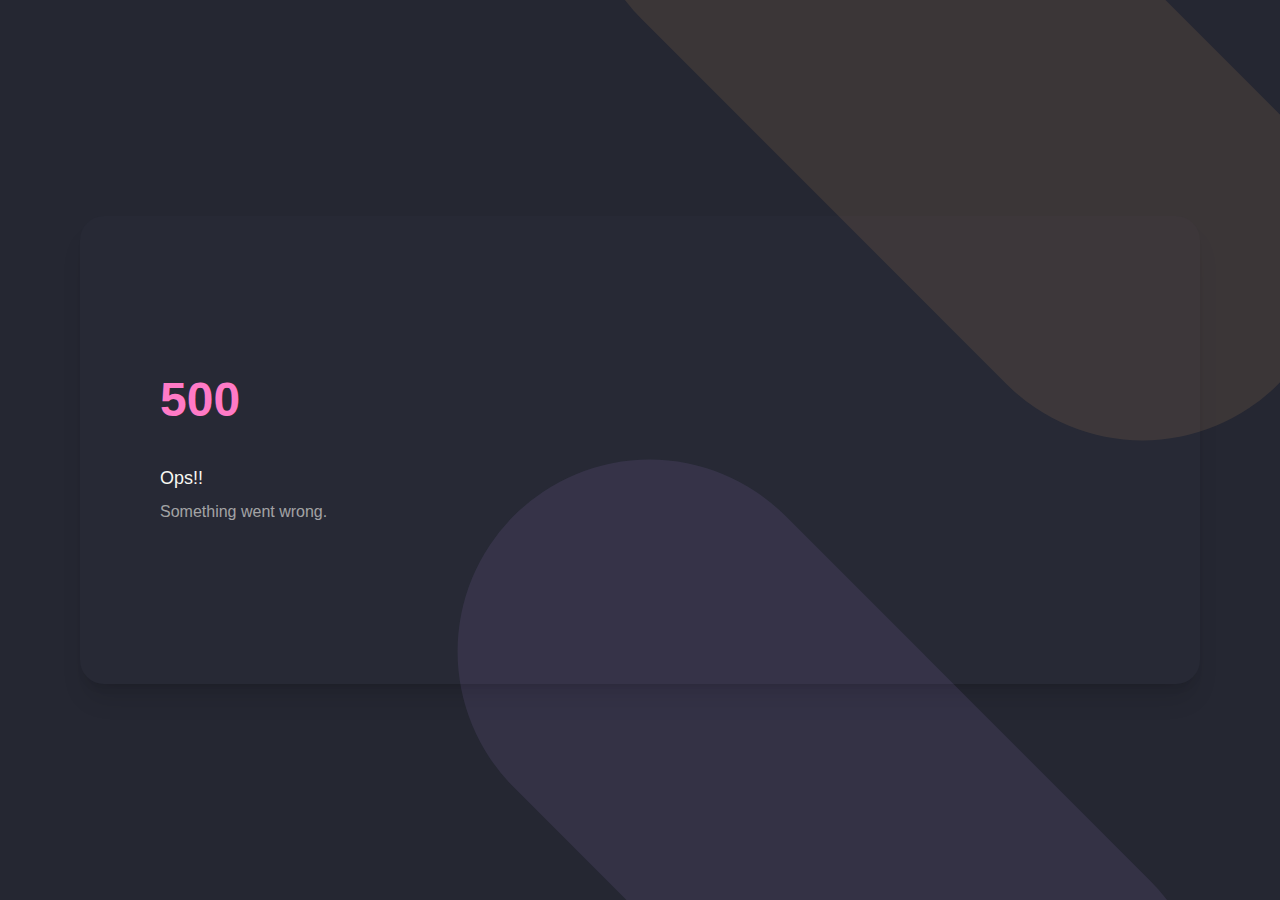
==== commit 11260914: "Main Push" ====
--- a/index.html
+++ b/index.html
@@ -1 +1,19 @@
-<!doctype html><html lang="en"><head><meta charset="utf-8"/><link rel="icon" href="/favicon.ico"/><meta name="viewport" content="width=device-width,initial-scale=1"/><meta name="theme-color" content="#000000"/><meta name="description" content="Web site created using create-react-app"/><link rel="apple-touch-icon" href="/logo192.png"/><link rel="manifest" href="/manifest.json"/><title>React App</title><script defer="defer" src="/static/js/main.92f76e3f.js"></script><link href="/static/css/main.0277106a.css" rel="stylesheet"></head><body><noscript>You need to enable JavaScript to run this app.</noscript><div id="root"></div></body></html>+<!doctype html>
+<html lang="en">
+    <head>
+        <meta charset="utf-8"/>
+        <link rel="icon" href="https://cdn.sanity.io/images/s64zakbn/production/f420cfb7c767750fed5b62dc53feefcd83789f70-122x122.png?w=128&q=75"/>
+        <meta name="viewport" content="width=device-width,initial-scale=1"/>
+        <meta name="theme-color" content="#000000"/>
+        <meta name="description" content="My Portfolio - Sarwagya Singh"/>
+        <link rel="apple-touch-icon" href="https://cdn.sanity.io/images/s64zakbn/production/f420cfb7c767750fed5b62dc53feefcd83789f70-122x122.png?w=128&q=75"/>
+        <link rel="manifest" href="/manifest.json"/>
+        <title>Sarwagya Singh - Portfolio</title>
+        <script defer="defer" src="/static/js/main.23515910.js">
+        </script><link href="/static/css/main.0277106a.css" rel="stylesheet">
+    </head>
+    <body>
+        <noscript>You need to enable JavaScript to run this app.</noscript>
+        <div id="root"></div>
+    </body>
+</html>